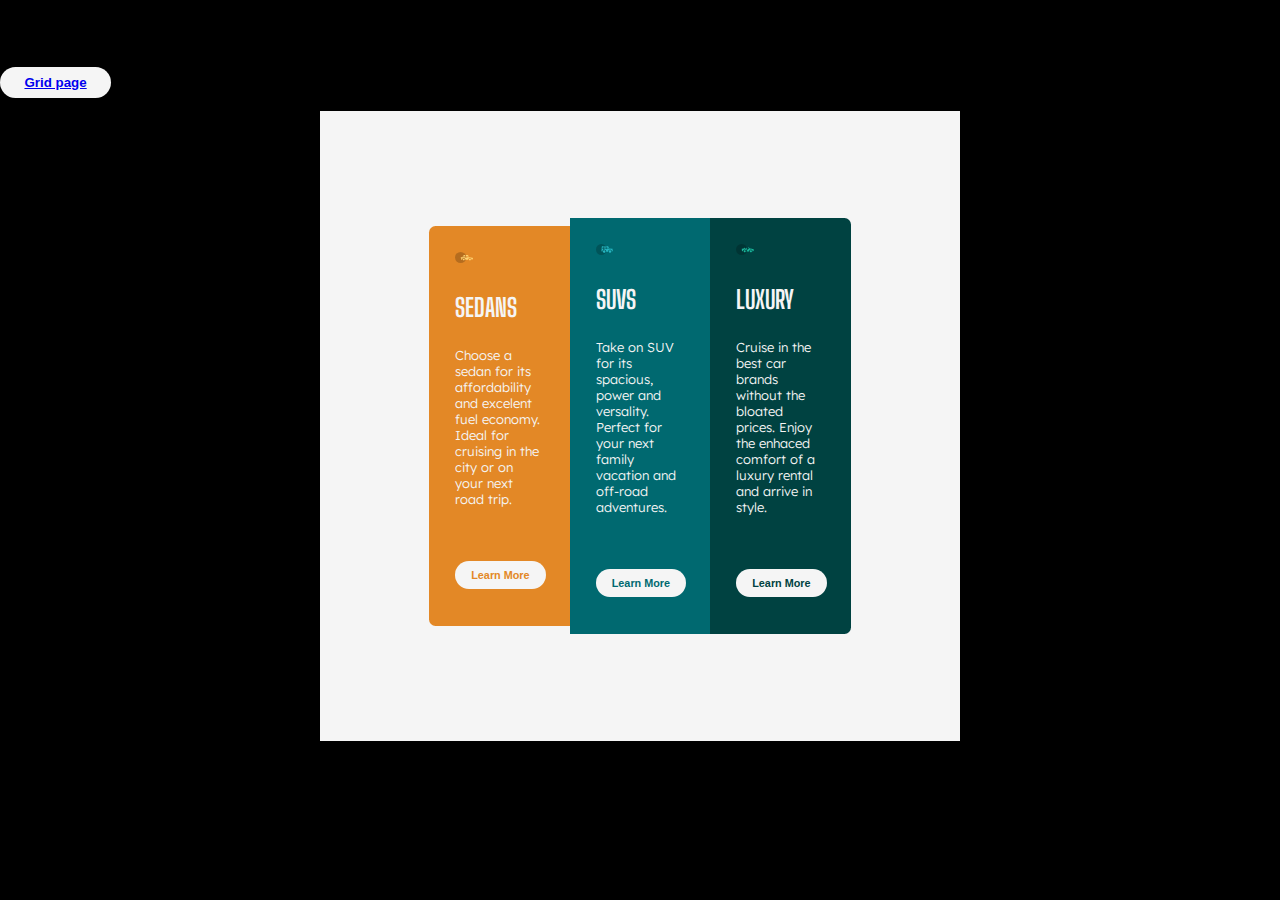
==== index.html @ 11539240 "Responsiveness and Media Queries" ====
<!DOCTYPE html>
<html lang="en">

<head>
    <meta charset="UTF-8">
    <meta http-equiv="X-UA-Compatible" content="IE=edge">
    <meta name="viewport" content="width=device-width, initial-scale=1.0">
    <title>Flex</title>

    <link href="https://fonts.googleapis.com/css2?family=Big+Shoulders+Display:wght@400;800&display=swap"
        rel="stylesheet">
    <link href="https://fonts.googleapis.com/css2?family=Lexend+Deca:wght@300&display=swap" rel="stylesheet">
    <link rel="stylesheet" href="style.css">
</head>
<header>
    <button><a href="grid.html">Grid page</a></button>
</header>

<body>
    <main>
        <div class="sedans">
            <img src="icon-sedans.svg" alt="icon-sedans">
            <h3>SEDANS</h3>
            <P>Choose a sedan for its affordability and excelent fuel economy. Ideal for cruising in the city or on
                your next road trip.
            </P>
            <button class="first-button">Learn More</button>

        </div>
        <div class="suvs">
            <img src="icon-suvs.svg" alt="icon-suvs">
            <h3>SUVS</h3>
            <P>
                Take on SUV for its spacious, power and versality. Perfect for your next family vacation and
                off-road adventures.
            </P>
            <button class="second-button">Learn More</button>

        </div>
        <div class="luxury">
            <img src="icon-luxury.svg" alt="icon-luxury">
            <h3>LUXURY</h3>
            <P>
                Cruise in the best car brands without the bloated prices. Enjoy the enhaced comfort of a luxury
                rental
                and arrive in style.
            </P>
            <button class="third-button">Learn More</button>
        </div>



    </main>

</body>

</html>
---- style.css ----
* {
    margin: 0;
    padding: 0;
    box-sizing: border-box;
}

body {
    background-color: black;
    height: 100vh;
}

main {
    width: 50%;
    height: 70vh;
    padding: 3em;
    margin: auto;
    display: flex;
    justify-content: center;
    align-items: center;
    flex-direction: row;
    font-family: 'Lexend Deca', sans-serif;
    font-size: small;
    font-weight: 300;
    background-color: whitesmoke;

}

main div {
    width: 25%;
}



img {
    padding-bottom: 2em;
    width: 20%;

}



.sedans {
    background-color: hsl(31, 77%, 52%);
    color: whitesmoke;
    padding: 2em;
    border-bottom-left-radius: 0.5em;
    border-top-left-radius: 0.5em;


}



.suvs {
    background-color: hsl(184, 100%, 22%);
    color: whitesmoke;
    padding: 2em;

}


.luxury {
    background-color: hsl(179, 100%, 13%);
    color: whitesmoke;
    padding: 2em;
    border-bottom-right-radius: 0.5em;
    border-top-right-radius: 0.5em;

}

h3 {
    padding-bottom: 1em;
    font-family: 'Big Shoulders Display', cursive;
    font-size: 25px;
    font-weight: 700;



}

button {

    border-radius: 2em;
    padding: 8px;
    margin-top: 5em;
    margin-bottom: 1em;
    width: 15ch;
    border-width: 0ch;
    cursor: pointer;
    font-size: smaller;
    font-weight: bold;
    background-color: whitesmoke;




}



.sedans button {

    color: hsl(31, 77%, 52%);

}

.suvs button {
    color: hsl(184, 100%, 22%);


}

.luxury button {

    color: hsl(179, 100%, 13%);


}

button:active {
    border: 2px solid whitesmoke;

}

.first-button:active {
    background-color: hsl(31, 77%, 52%);
    color: whitesmoke;
}

.second-button:active {
    background-color: hsl(184, 100%, 22%);
    color: whitesmoke;
}

.third-button:active {
    background-color: hsl(179, 100%, 13%);
    color: whitesmoke;
}
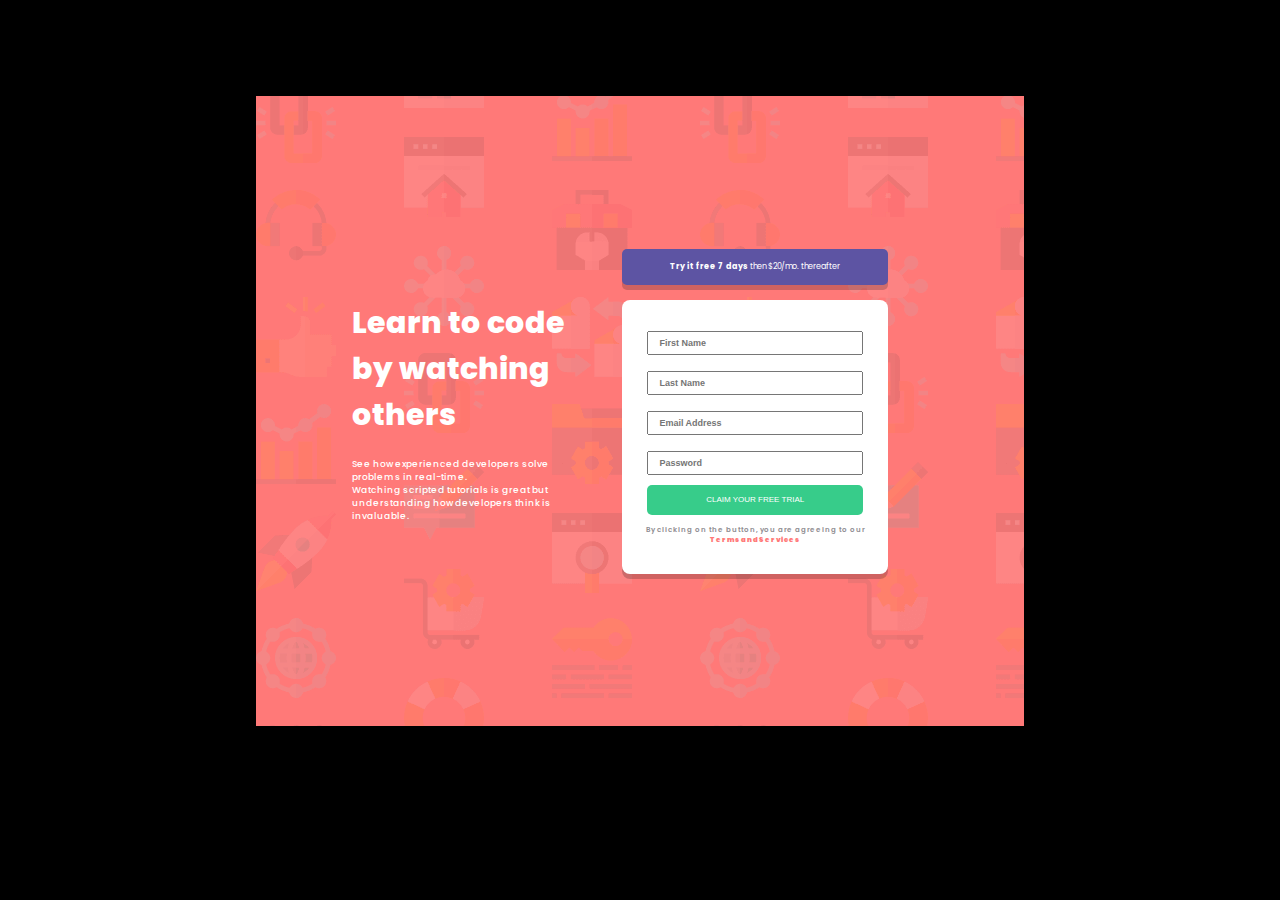
==== commit c300cf2b: "Responsiveness and Media Queries" ====
--- a/index.html
+++ b/index.html
@@ -5,53 +5,65 @@
     <meta charset="UTF-8">
     <meta http-equiv="X-UA-Compatible" content="IE=edge">
     <meta name="viewport" content="width=device-width, initial-scale=1.0">
-    <title>Flex</title>
+    <title>Responsiveness and Media Queries</title>
+    <link rel="stylesheet" href="style.css">
+    <link
+        href="https://fonts.googleapis.com/css2?family=Big+Shoulders+Display:wght@400;800&family=Poppins:wght@300&display=swap"
+        rel="stylesheet">
 
-    <link href="https://fonts.googleapis.com/css2?family=Big+Shoulders+Display:wght@400;800&display=swap"
-        rel="stylesheet">
-    <link href="https://fonts.googleapis.com/css2?family=Lexend+Deca:wght@300&display=swap" rel="stylesheet">
-    <link rel="stylesheet" href="style.css">
 </head>
-<header>
-    <button><a href="grid.html">Grid page</a></button>
-</header>
 
 <body>
     <main>
-        <div class="sedans">
-            <img src="icon-sedans.svg" alt="icon-sedans">
-            <h3>SEDANS</h3>
-            <P>Choose a sedan for its affordability and excelent fuel economy. Ideal for cruising in the city or on
-                your next road trip.
-            </P>
-            <button class="first-button">Learn More</button>
 
+        <div class="left">
+            <h2>Learn to code by watching others</h2>
+            <p>See how experienced developers solve problems in real-time.</p>
+            <p>Watching scripted tutorials is great but understanding how developers think is invaluable.</p>
         </div>
-        <div class="suvs">
-            <img src="icon-suvs.svg" alt="icon-suvs">
-            <h3>SUVS</h3>
-            <P>
-                Take on SUV for its spacious, power and versality. Perfect for your next family vacation and
-                off-road adventures.
-            </P>
-            <button class="second-button">Learn More</button>
 
-        </div>
-        <div class="luxury">
-            <img src="icon-luxury.svg" alt="icon-luxury">
-            <h3>LUXURY</h3>
-            <P>
-                Cruise in the best car brands without the bloated prices. Enjoy the enhaced comfort of a luxury
-                rental
-                and arrive in style.
-            </P>
-            <button class="third-button">Learn More</button>
-        </div>
+        <div class="right">
+            <div class="info">
+                <p> <b class="">Try it free 7 days</b> then $20/mo. thereafter</p>
+            </div>
+            <form action="">
 
 
 
+                <div class="form">
+                    <label for="firstname"></label>
+                    <input type="text" placeholder="First Name" maxlength="20" minlength="2"
+                        title="Last Name cannot be empty" required>
+                </div>
+
+                <div class="form">
+                    <label for="lastname"></label>
+                    <input type="text" placeholder="Last Name" maxlength="20" minlength="2"
+                        title="Last Name cannot be empty" required>
+                </div>
+
+                <div class="form">
+                    <label for="email"></label>
+                    <input type="email" placeholder="Email Address" maxlength="50" required>
+                </div>
+
+                <div class="form">
+                    <label for="password"></label>
+                    <input type="password" name="password" placeholder="Password" required
+                        pattern="(?=.*\d)(?=.*[a-z])(?=.*[A-Z]).{8,}"
+                        title="Must contain at least one number and one uppercase and lowercase letter, and at least 8 or more character">
+                </div>
+                <div class="form">
+                    <button>CLAIM YOUR FREE TRIAL</button>
+                </div>
+                <div class="terms">
+                    <p>By clicking on the button, you are agreeing to our <a href="#"><b class="">Terms and
+                                Services</b></a></p>
+                </div>
+
+            </form>
+        </div>
     </main>
-
 </body>
 
 </html>--- a/style.css
+++ b/style.css
@@ -1,138 +1,146 @@
 * {
-    margin: 0;
-    padding: 0;
     box-sizing: border-box;
+    margin: 0%;
 }
 
 body {
     background-color: black;
     height: 100vh;
+    padding-top: 6em;
 }
 
 main {
-    width: 50%;
+    width: 60%;
+    background-color: #FF7978;
+    background-image: url("bg-intro-desktop.png");
+    align-items: center;
+    margin: auto;
     height: 70vh;
-    padding: 3em;
-    margin: auto;
+    padding: 6em;
     display: flex;
     justify-content: center;
-    align-items: center;
-    flex-direction: row;
-    font-family: 'Lexend Deca', sans-serif;
-    font-size: small;
-    font-weight: 300;
-    background-color: whitesmoke;
-
-}
-
-main div {
-    width: 25%;
-}
-
-
-
-img {
-    padding-bottom: 2em;
-    width: 20%;
-
-}
-
-
-
-.sedans {
-    background-color: hsl(31, 77%, 52%);
-    color: whitesmoke;
-    padding: 2em;
-    border-bottom-left-radius: 0.5em;
-    border-top-left-radius: 0.5em;
-
-
-}
-
-
-
-.suvs {
-    background-color: hsl(184, 100%, 22%);
-    color: whitesmoke;
-    padding: 2em;
-
-}
-
-
-.luxury {
-    background-color: hsl(179, 100%, 13%);
-    color: whitesmoke;
-    padding: 2em;
-    border-bottom-right-radius: 0.5em;
-    border-top-right-radius: 0.5em;
-
-}
-
-h3 {
-    padding-bottom: 1em;
-    font-family: 'Big Shoulders Display', cursive;
-    font-size: 25px;
-    font-weight: 700;
+    color: #FFFFFF;
+    text-align: center;
+    font-family: "Poppins";
 
 
 
 }
 
-button {
+.left {
 
-    border-radius: 2em;
-    padding: 8px;
-    margin-top: 5em;
-    margin-bottom: 1em;
-    width: 15ch;
-    border-width: 0ch;
-    cursor: pointer;
-    font-size: smaller;
-    font-weight: bold;
-    background-color: whitesmoke;
-
-
+    display: flex;
+    flex: 40%;
+    flex-direction: column;
+    font-size: 9px;
+    font-weight: 500;
+    text-align: left;
 
 
 }
 
+h2 {
 
+    font-size: 30px;
+    font-weight: 800;
+    text-align: left;
+    padding-bottom: 20px;
+}
 
-.sedans button {
-
-    color: hsl(31, 77%, 52%);
+.info {
+    background-color: #5D54A3;
+    padding: 12px;
+    font-size: 8px;
+    border-radius: 5px;
+    margin-bottom: 15px;
+    box-shadow: 0px 5px rgba(0, 0, 0, 0.19);
 
 }
 
-.suvs button {
-    color: hsl(184, 100%, 22%);
+
+.right {
+    flex: 60%;
+    padding: 40px;
+    text-align: center;
+}
+
+form {
+    padding: 15px;
+    background-color: #FFFFFF;
+    padding-bottom: 29px;
+    border-radius: 8px;
+    align-items: center;
+    box-shadow: 0px 5px rgba(0, 0, 0, 0.19);
 
 
 }
 
-.luxury button {
+.form {
+    margin: 10px;
+    display: grid;
+    border-radius: 3em;
+    height: 30px;
 
-    color: hsl(179, 100%, 13%);
+}
+
+input {
+    padding-left: 10px;
+    font-size: 10px;
+    font-weight: 900;
+}
+
+::placeholder {
+    font-size: 9px;
+    font-weight: 900;
+
+}
+
+button {
+    background-color: #37CC8A;
+    color: #FFFFFF;
+    font-size: 8px;
+    border-radius: 5px;
+    border: 0;
+}
+
+.terms {
+    color: #908e92;
+    font-size: 7px;
+    font-weight: 600;
+}
+
+.terms a {
+    color: #FF7978;
+    text-decoration: none;
+
+}
+
+@media screen and (min-width:1440px) {
+    main {
+        width: 100%;
+    }
+
+    .left {
+        flex: 20%;
+    }
 
 
 }
 
-button:active {
-    border: 2px solid whitesmoke;
+@media screen and (max-width:375px) {
 
-}
+    main {
 
-.first-button:active {
-    background-color: hsl(31, 77%, 52%);
-    color: whitesmoke;
-}
 
-.second-button:active {
-    background-color: hsl(184, 100%, 22%);
-    color: whitesmoke;
-}
+        flex-direction: column;
+        height: 100vh;
+        align-items: center;
+    }
 
-.third-button:active {
-    background-color: hsl(179, 100%, 13%);
-    color: whitesmoke;
+
+
+    h2 {
+        padding-top: 6em;
+        font-size: 20px;
+    }
 }